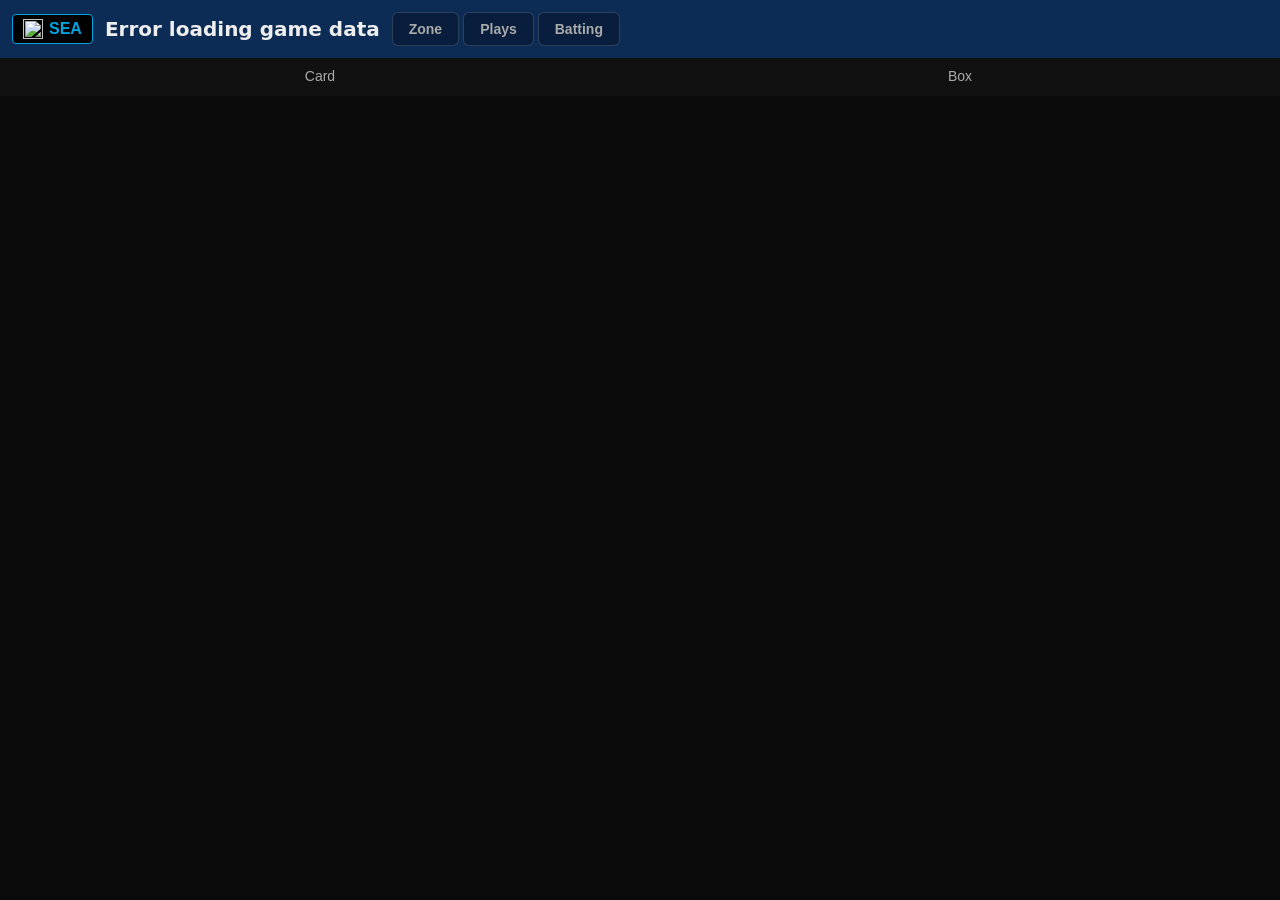
==== index.html @ c6330f79 "Add root index.html redirect to mariners-companion Co-authored-by: Copilot <223556219+Copilot@users." ====
<!doctype html>
<html lang="en">
<head>
  <meta charset="utf-8">
  <meta http-equiv="refresh" content="0;url=mariners-companion/">
  <link rel="canonical" href="mariners-companion/">
  <title>Baseball Companion</title>
</head>
<body>
  <p>Redirecting to <a href="mariners-companion/">Baseball Companion</a>...</p>
</body>
</html>
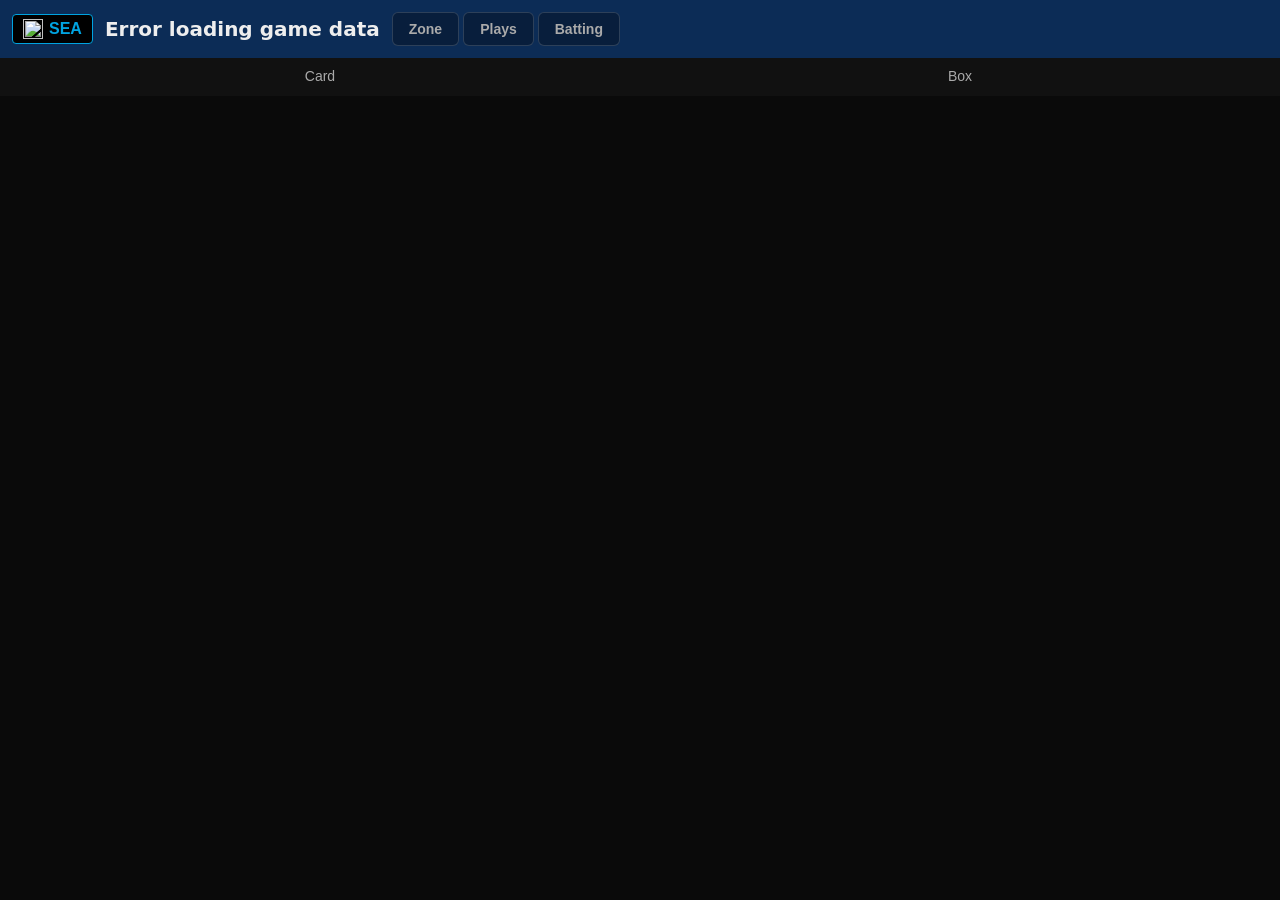
==== commit 51fa6176: "Move web app files to repo root for clean URL Serves the app directly at baseball-companion.com inst" ====
--- a/index.html
+++ b/index.html
@@ -2,11 +2,69 @@
 <html lang="en">
 <head>
   <meta charset="utf-8">
-  <meta http-equiv="refresh" content="0;url=mariners-companion/">
-  <link rel="canonical" href="mariners-companion/">
-  <title>Baseball Companion</title>
+  <meta name="viewport" content="width=device-width,initial-scale=1">
+  <title>MLB Companion</title>
+  <link rel="stylesheet" href="styles.css">
 </head>
 <body>
-  <p>Redirecting to <a href="mariners-companion/">Baseball Companion</a>...</p>
+  <header id="scorebar">
+    <div id="teamPicker">
+      <button id="teamBtn"></button>
+      <div id="teamList" class="team-list"></div>
+    </div>
+    <span id="scoreText">Loading...</span>
+    <span id="liveInfo"></span>
+    <div id="bannerActions">
+      <button id="zoneBtn" class="banner-btn" title="Strike Zone">Zone</button>
+      <button id="playsBtn" class="banner-btn" title="Plays">Plays</button>
+      <button id="statsBtn" class="banner-btn" title="Team Stats">Batting</button>
+    </div>
+  </header>
+  <nav>
+    <button data-tab="scorecard">Card</button>
+    <button data-tab="box">Box</button>
+  </nav>
+  <main id="content"></main>
+  <footer id="atbat"></footer>
+  <div id="leagueScores" class="league-scores"></div>
+  <div id="divStandings" class="div-standings"></div>
+  <div id="szModal" class="sz-modal">
+    <div class="sz-modal-content">
+      <span id="szClose" class="sz-modal-close">&times;</span>
+      <div id="szModalBody"></div>
+    </div>
+  </div>
+  <div id="zoneModal" class="sz-modal">
+    <div class="sz-modal-content sz-modal-wide">
+      <span id="zoneClose" class="sz-modal-close">&times;</span>
+      <div id="zoneModalBody"></div>
+    </div>
+  </div>
+  <div id="playsModal" class="sz-modal">
+    <div class="sz-modal-content sz-modal-wide">
+      <span id="playsClose" class="sz-modal-close">&times;</span>
+      <div id="playsModalBody"></div>
+    </div>
+  </div>
+  <div id="teamStatsModal" class="sz-modal">
+    <div class="sz-modal-content">
+      <span id="tsClose" class="sz-modal-close">&times;</span>
+      <div id="tsModalBody"></div>
+    </div>
+  </div>
+  <div id="standingsModal" class="sz-modal">
+    <div class="sz-modal-content sz-modal-wide">
+      <span id="standingsClose" class="sz-modal-close">&times;</span>
+      <div id="standingsModalBody"></div>
+    </div>
+  </div>
+  <div id="playerModal" class="sz-modal">
+    <div class="sz-modal-content">
+      <span id="playerClose" class="sz-modal-close">&times;</span>
+      <div id="playerModalBody"></div>
+    </div>
+  </div>
+
+  <script src="app.js"></script>
 </body>
-</html>
+</html>
--- a/styles.css
+++ b/styles.css
@@ -0,0 +1,241 @@
+:root { --primary:#0C2C56; --accent:#00A3E0; }
+html, body { margin:0; height:100%; overflow:hidden; }
+body { font-family: system-ui, sans-serif; background:#0a0a0a; color:#eee; display:flex; flex-direction:column; }
+#scorebar { background:var(--primary); padding:12px; z-index:10; display:flex; align-items:center; gap:12px; flex-shrink:0; top:0; font-size:20px; font-weight:700; }
+nav { display:flex; background:#111; flex-shrink:0; z-index:9; }
+#content { flex:1; overflow-y:auto; overflow-x:auto; -webkit-overflow-scrolling:touch; }
+#atbat { background:#111; border-top:1px solid #222; padding:12px; z-index:10; display:flex; align-items:flex-start; gap:14px; flex-shrink:0; }
+#atbat:empty { display:none; }
+.league-scores { flex-shrink:0; }
+.div-standings { flex-shrink:0; }
+#teamPicker { position:relative; }
+#teamBtn { background:#000; color:var(--accent); border:1px solid var(--accent); border-radius:4px; padding:4px 10px; font-size:16px; font-weight:700; cursor:pointer; display:flex; align-items:center; gap:6px; }
+.team-logo { width:20px; height:20px; object-fit:contain; }
+.team-list { display:none; position:absolute; top:100%; left:0; background:#111; border:1px solid #333; border-radius:6px; max-height:320px; overflow-y:auto; z-index:20; width:140px; margin-top:4px; }
+.team-list.open { display:block; }
+.team-item { display:flex; align-items:center; gap:8px; padding:6px 10px; cursor:pointer; font-size:14px; font-weight:600; }
+.team-item:hover { background:var(--primary); color:var(--accent); }
+#scoreText { flex:0; white-space:nowrap; }
+.div-standings { display:flex; align-items:center; justify-content:center; gap:12px; padding:10px 12px; background:#0a0a0a; border-top:1px solid #1a1a1a; }
+.div-standings:empty { display:none; }
+.ds-team { display:flex; flex-direction:column; align-items:center; gap:4px; min-width:50px; }
+.ds-flag { width:28px; height:28px; object-fit:contain; opacity:.5; transition:opacity .2s, transform .2s; }
+.ds-flag.ds-selected { opacity:1; transform:scale(1.15); filter:drop-shadow(0 0 4px var(--accent)); }
+.ds-rank { font-size:10px; color:#666; font-weight:600; }
+.ds-record { font-size:10px; color:#888; }
+.opp-link { cursor:pointer; text-decoration:underline dotted rgba(255,255,255,.3); text-underline-offset:3px; transition:color .2s, text-decoration-color .2s; }
+.opp-link:hover { color:var(--accent); text-decoration-color:var(--accent); }
+#bannerActions { display:flex; align-items:center; gap:4px; }
+.banner-btn { background:rgba(0,0,0,.3); border:1px solid rgba(255,255,255,.15); color:#aaa; font-size:14px; font-weight:600; padding:8px 16px; border-radius:6px; cursor:pointer; transition:all .2s; }
+.banner-btn:hover { color:#fff; border-color:var(--accent); background:rgba(0,163,224,.15); }
+#liveInfo { display:flex; align-items:center; justify-content:center; gap:10px; font-size:14px; white-space:nowrap; flex:1; }
+#liveInfo:empty { display:none; }
+.mc-sep { color:rgba(255,255,255,.15); font-size:16px; user-select:none; }
+.mc-player { font-weight:600; font-size:14px; }
+.mc-count { font-family:'Courier New',monospace; font-weight:700; font-size:16px; letter-spacing:1px; color:var(--accent); }
+.mc-outs { font-size:12px; letter-spacing:2px; color:var(--accent); }
+.li-bases { vertical-align:middle; margin:0 2px; }
+.mc-inning { font-size:12px; opacity:.7; font-weight:500; }
+
+.li-challenges { font-size:10px; color:#aaa; margin-left:8px; background:rgba(0,0,0,.4); padding:2px 6px; border-radius:4px; }
+
+/* League scores footer */
+.league-scores { display:flex; gap:8px; padding:10px 12px; background:#0a0a0a; border-top:1px solid #1a1a1a; overflow-x:auto; -webkit-overflow-scrolling:touch; scrollbar-width:thin; scrollbar-color:#333 transparent; }
+.league-scores:empty { display:none; }
+.ls-game { display:flex; align-items:center; gap:8px; background:#151515; border:1px solid #222; border-radius:8px; padding:8px 12px; cursor:pointer; flex-shrink:0; min-width:130px; transition:border-color .2s, background .2s; }
+.ls-game:hover { border-color:var(--accent); background:#1a1a1a; }
+.ls-game.ls-live { border-color:#2a5a2a; }
+.ls-teams { display:flex; flex-direction:column; gap:2px; font-size:12px; font-weight:600; flex:1; }
+.ls-team { display:flex; align-items:center; gap:5px; white-space:nowrap; }
+.ls-logo { width:14px; height:14px; object-fit:contain; }
+.ls-scores { display:flex; flex-direction:column; gap:2px; align-items:flex-end; font-size:13px; font-weight:700; min-width:18px; }
+.ls-score { text-align:right; }
+.ls-status { font-size:10px; color:#888; text-align:center; letter-spacing:1px; }
+.sz-svg { width:180px; height:230px; flex-shrink:0; cursor:pointer; }
+.sz-zone { fill:none; stroke:#555; stroke-width:2; }
+.sz-grid { stroke:#333; stroke-width:1; }
+.sz-dot { opacity:.85; stroke:#000; stroke-width:1; }
+.sz-ball { fill:var(--accent); }
+.sz-strike { fill:#ff4444; }
+.sz-foul { fill:#888; }
+.sz-inplay { fill:#00d084; }
+.sz-num { fill:#fff; font-size:13px; font-weight:700; text-anchor:middle; dominant-baseline:middle; pointer-events:none; }
+.sz-list { display:flex; flex-direction:column; gap:3px; overflow-y:auto; max-height:230px; flex:1; font-size:12px; }
+.sz-pitch { display:flex; align-items:center; gap:8px; padding:2px 4px; border-radius:3px; }
+.sz-pnum { width:16px; font-weight:700; text-align:center; }
+.sz-ball .sz-pnum { color:var(--accent); }
+.sz-strike .sz-pnum { color:#ff4444; }
+.sz-foul .sz-pnum { color:#888; }
+.sz-inplay .sz-pnum { color:#00d084; }
+.sz-ptype { width:90px; color:#ccc; }
+.sz-pspeed { width:30px; color:#aaa; text-align:right; }
+.sz-presult { color:#777; flex:1; }
+.sz-modal { display:none; position:fixed; z-index:100; left:0; top:0; width:100%; height:100%; background:rgba(0,0,0,.9); align-items:center; justify-content:center; }
+.sz-modal-content { background:#111; border-radius:12px; border:1px solid #333; padding:20px; width:90%; max-width:500px; max-height:90vh; overflow-y:auto; position:relative; }
+.sz-modal-wide { max-width:600px; }
+.sz-modal-close { position:absolute; top:10px; right:16px; font-size:28px; cursor:pointer; color:#888; z-index:1; }
+.sz-modal-close:hover { color:#fff; }
+#szModalBody { display:flex; flex-direction:column; align-items:center; gap:12px; }
+#szModalBody .sz-svg.sz-full { width:100%; max-width:400px; height:auto; }
+#szModalBody .sz-list { max-height:none; width:100%; }
+.zone-tab { display:flex; flex-direction:column; align-items:center; padding:16px; gap:12px; }
+.zone-tab-header { font-size:16px; font-weight:700; color:#fff; text-align:center; }
+.zone-tab-header .zone-count { color:#aaa; font-weight:400; margin-left:8px; }
+.zone-tab-body { display:flex; flex-direction:column; align-items:center; gap:16px; width:100%; max-width:500px; }
+.zone-tab-body .sz-svg { width:100%; max-width:400px; height:auto; }
+.zone-tab-body .sz-list { max-height:none; width:100%; }
+.zone-side { font-size:12px; font-weight:400; color:var(--accent); background:rgba(0,0,0,.3); padding:1px 6px; border-radius:3px; vertical-align:middle; }
+.zone-plate-wrapper { display:flex; align-items:center; justify-content:center; gap:4px; width:100%; }
+.batter-indicator { display:flex; align-items:center; justify-content:center; width:100px; flex-shrink:0; }
+.batter-silhouette { width:90px; height:300px; color:rgba(255,255,255,.4); }
+.zone-plate-wrapper .sz-svg { flex:1; max-width:400px; }
+.zone-tab-empty { text-align:center; color:#666; padding:40px; font-size:16px; }
+nav button { flex:1; padding:10px; background:#111; color:#aaa; border:none; border-bottom:2px solid transparent; font-size:14px; }
+nav button:hover { color:#fff; }
+nav button.active { color:var(--accent); border-bottom:2px solid var(--accent); }
+table { width:100%; border-collapse:separate; border-spacing:0; margin:16px 0; }
+th, td { padding:8px; text-align:center; border-bottom:1px solid #222; font-size:14px; }
+td:first-child, th:first-child { position:sticky; left:0; z-index:2; background:#0a0a0a; text-align:left; }
+th:first-child { background:var(--primary); }
+.group-row th:first-child { background:var(--primary); }
+.p-num { display:inline-block; min-width:20px; margin-right:5px; font-size:10px; color:#999; text-align:right; }
+.p-pos { font-size:10px; color:#888; margin-left:4px; }
+th { color:var(--accent); cursor:pointer; user-select:none; }
+th:hover { background:color-mix(in srgb, var(--primary), #fff 20%); }
+.group-row th { font-size:11px; text-transform:uppercase; letter-spacing:1px; color:#888; border-bottom:2px solid var(--accent); cursor:default; padding:4px 8px; text-align:center; }
+.group-row th:hover { background:transparent; }
+.divider { border-left:2px solid var(--accent) !important; }
+.my-team { background:var(--primary); }
+.my-team td:first-child, .my-team th:first-child { background:var(--primary); }
+.team-totals { border-top:2px solid var(--accent); font-weight:700; }
+.ts-btn { background:var(--primary); color:#eee; border:1px solid var(--accent); border-radius:6px; padding:8px 20px; cursor:pointer; font-size:13px; }
+.ts-btn:hover { background:var(--accent); color:#000; }
+.ts-cards { display:flex; gap:20px; flex-wrap:wrap; }
+.ts-card { flex:1; min-width:280px; background:#1a1a1a; border:1px solid #333; border-radius:10px; padding:20px 24px; }
+.ts-card-title { font-size:18px; font-weight:700; color:var(--accent); text-transform:uppercase; letter-spacing:1px; margin-bottom:14px; border-bottom:1px solid #333; padding-bottom:10px; }
+.ts-line { display:flex; justify-content:space-between; padding:8px 0; font-size:16px; border-bottom:1px solid #222; }
+.ts-label { color:#888; font-weight:600; }
+.ts-val { color:#ddd; }
+.timeline { padding:12px; }
+.play { margin:8px 0; padding:10px; border-radius:6px; }
+.my-play { background:var(--primary); border-left:4px solid var(--accent); }
+.opp-play { color:#666; font-size:13px; background:#1a1a1a; }
+.play .inning { font-size:12px; opacity:.7; }
+.play .desc { margin:4px 0; }
+.play .meta { font-size:12px; opacity:.8; }
+.tl-filter { display:flex; gap:8px; padding:10px 12px 0; }
+.tl-btn { background:#1a1a1a; color:#888; border:1px solid #333; border-radius:4px; padding:6px 14px; font-size:13px; cursor:pointer; }
+.tl-btn.active { background:var(--primary); color:var(--accent); border-color:var(--accent); }
+.tl-inning-header { padding:10px 12px 4px; font-size:13px; font-weight:700; color:var(--accent); border-bottom:1px solid #222; margin-top:8px; }
+.play { display:flex; gap:8px; }
+.tl-half { font-size:12px; opacity:.6; min-width:16px; padding-top:2px; }
+.tl-body { flex:1; }
+.tl-headline { font-size:14px; font-weight:600; }
+.tl-detail { font-size:12px; color:#999; margin:2px 0; line-height:1.4; }
+.opp-play .tl-headline { color:#888; font-weight:400; }
+
+/* Active batter/pitcher highlight */
+.active-player { background:rgba(0,163,224,.12) !important; }
+.active-player td:first-child, .active-player .sc-name { border-left:3px solid var(--accent); }
+.play.challenge-play { background:#1a1500; border-left:4px solid #e8a317; }
+.play.challenge-play .tl-headline { color:#e8a317; }
+.play.abs-challenge-play { background:#1a0025; border-left:4px solid #a855f7; }
+.play.abs-challenge-play .tl-headline { color:#a855f7; }
+.ch-badge { font-size:10px; font-weight:700; padding:2px 6px; border-radius:3px; margin-left:6px; vertical-align:middle; }
+.ch-badge-review { background:rgba(232,163,23,.2); color:#e8a317; }
+.ch-badge-abs { background:rgba(168,85,247,.2); color:#a855f7; }
+.ts-sub { font-size:13px; font-weight:600; color:#999; text-transform:uppercase; letter-spacing:.5px; margin-bottom:4px; }
+.ch-season-summary { display:flex; justify-content:space-between; align-items:center; padding:8px 14px; background:#111; border-radius:8px; margin-bottom:10px; font-size:13px; color:#ccc; }
+.ch-sep { color:#666; font-size:11px; text-transform:uppercase; letter-spacing:1px; }
+.player-header { font-size:20px; font-weight:700; margin-bottom:16px; padding-bottom:10px; border-bottom:2px solid var(--accent); }
+.player-header .p-num { margin-right:6px; }
+.player-header .p-pos { font-size:14px; color:#999; }
+
+/* Standings modal */
+.standings-division { margin-bottom:16px; }
+.standings-division-title { font-size:14px; font-weight:700; color:var(--accent); text-transform:uppercase; letter-spacing:1px; padding:6px 0; border-bottom:1px solid #333; margin-bottom:4px; }
+.standings-table { width:100%; border-collapse:collapse; font-size:13px; margin-bottom:8px; }
+.standings-table th { text-align:left; color:#888; font-size:11px; padding:4px 6px; border-bottom:1px solid #333; }
+.standings-table th:not(:first-child) { text-align:center; }
+.standings-table td { padding:5px 6px; border-bottom:1px solid #1a1a1a; }
+.standings-table td:not(:first-child) { text-align:center; }
+.standings-table .st-my-team { background:var(--primary); }
+.standings-table .st-team-cell { display:flex; align-items:center; gap:6px; }
+.standings-table .st-logo { width:18px; height:18px; object-fit:contain; }
+
+.high-pc { color:#ff6464; }
+.preview { padding:24px; text-align:center; }
+.matchup-header { font-size:22px; font-weight:700; margin-bottom:8px; }
+.vs { color:var(--accent); margin:0 8px; font-size:16px; }
+.records { color:#888; font-size:14px; margin-bottom:24px; }
+.probable-pitchers { margin:16px auto; max-width:300px; }
+.probable-pitchers h3 { color:var(--accent); font-size:14px; margin-bottom:10px; }
+.pp { padding:8px 12px; border-radius:6px; margin:6px 0; font-size:15px; }
+.pp-link { cursor:pointer; transition:background .2s; }
+.pp-link:hover { filter:brightness(1.3); }
+.venue-name { margin-top:24px; color:#eee; font-size:17px; font-weight:600; }
+.venue-location { margin-top:4px; color:#999; font-size:13px; }
+.scorecard { overflow-x:auto; padding:4px; padding-left:0; background:rgba(0,0,0,.75); border-radius:8px; }
+.sc-table { width:100%; border-collapse:separate; border-spacing:0; font-size:14px; margin:0; }
+.sc-table th, .sc-table td { border:1px solid #333; padding:5px 5px; text-align:center; vertical-align:middle; }
+.sc-table thead th { background:var(--primary); color:#eee; font-size:12px; font-weight:600; }
+.sc-table thead th:first-child { position:sticky; left:0; z-index:3; padding-left:9px; box-shadow:-20px 0 0 0 var(--primary); }
+.sc-name { text-align:left !important; white-space:nowrap; width:110px; min-width:110px; font-size:11px; color:#fff; background:#0a0a0a; position:sticky; left:0; z-index:2; padding-left:9px !important; box-shadow:-20px 0 0 0 #0a0a0a; }
+.sc-num { display:inline-block; min-width:20px; margin-right:5px; font-size:10px; color:#999; text-align:right; }
+.sc-pos-tag { font-size:10px; color:#888; margin-left:4px; }
+.sc-inn { min-width:32px; }
+.sc-cell { min-width:58px; width:58px; height:58px; font-size:14px; font-weight:600; background:rgba(0,0,0,.5); padding:4px 5px !important; position:relative; }
+.sc-ab { display:flex; flex-direction:row; align-items:center; justify-content:space-between; gap:4px; padding:3px 4px; }
+.sc-clickable { cursor:pointer; border-radius:4px; transition:background .15s; }
+.sc-clickable:hover { background:rgba(255,255,255,.08); }
+.sc-diamond { display:block; flex-shrink:0; }
+.sc-count { font-size:11px; color:#888; font-weight:400; }
+.sc-live-count { color:var(--accent); font-weight:700; font-size:14px; }
+.sc-hit { color:#00d084; font-size:14px; }
+.sc-ob { color:#4db8ff; font-size:14px; }
+.sc-out { color:#e05555; font-size:14px; }
+.sc-stat { color:#ddd; font-size:14px; }
+.sc-sub .sc-name { padding-left:10px; font-size:11px; color:#bbb; font-style:italic; }
+.sc-sub td { border-top:1px dashed #444; }
+.box-sub td { border-top:1px dashed #444; }
+.box-sub td:first-child { padding-left:20px; font-size:12px; color:#bbb; font-style:italic; }
+.ab-event { display:flex; align-items:flex-start; gap:10px; padding:10px 0; border-bottom:1px solid #222; }
+.ab-event:last-child { border-bottom:none; }
+.ab-icon { font-size:18px; flex-shrink:0; width:24px; text-align:center; }
+.ab-event-body { display:flex; flex-direction:column; gap:3px; }
+.ab-text { color:#ddd; font-size:15px; font-weight:600; }
+.ab-detail { color:#888; font-size:13px; }
+.ab-desc { color:#aaa; font-size:13px; font-style:italic; margin-top:2px; }
+.sc-runs { border-top:2px solid var(--accent); }
+.sc-runs .sc-name { font-weight:700; color:var(--accent); }
+.sc-run-cell { color:var(--accent); font-weight:700; }
+
+/* Mobile responsive */
+@media (max-width: 600px) {
+  #scorebar { flex-wrap:wrap; padding:8px 12px; gap:4px 8px; font-size:16px; }
+  #teamPicker { order:1; }
+  #teamBtn { font-size:14px; padding:3px 8px; }
+  #scoreText { order:2; flex:1; font-size:15px; min-width:0; }
+  #liveInfo { order:3; width:100%; justify-content:center; flex:unset; font-size:13px; gap:8px; }
+  .mc-player { font-size:13px; }
+  .mc-count { font-size:14px; }
+  #bannerActions { order:4; width:100%; justify-content:center; gap:6px; }
+  .banner-btn { font-size:12px; padding:6px 10px; flex:1; text-align:center; }
+  .ds-flag { width:22px; height:22px; }
+  .ds-record { font-size:9px; }
+  nav button { padding:8px; font-size:13px; }
+  th, td { padding:6px 4px; font-size:12px; white-space:nowrap; }
+  .sc-table th, .sc-table td { padding:3px 3px; font-size:11px; }
+  .sc-name { width:80px; min-width:80px; font-size:9px; }
+  .sc-cell { min-width:42px; width:42px; height:42px; font-size:11px; }
+  .sz-modal-content { width:95%; padding:14px; }
+  .zone-plate-wrapper { gap:2px; }
+  .batter-indicator { width:36px; }
+  .batter-silhouette { width:32px; height:120px; }
+  .ts-cards { flex-direction:column; }
+  .ts-card { min-width:unset; }
+  .preview { padding:16px; }
+  .matchup-header { font-size:18px; }
+  .venue-name { font-size:15px; margin-top:16px; }
+  .venue-location { font-size:12px; }
+}
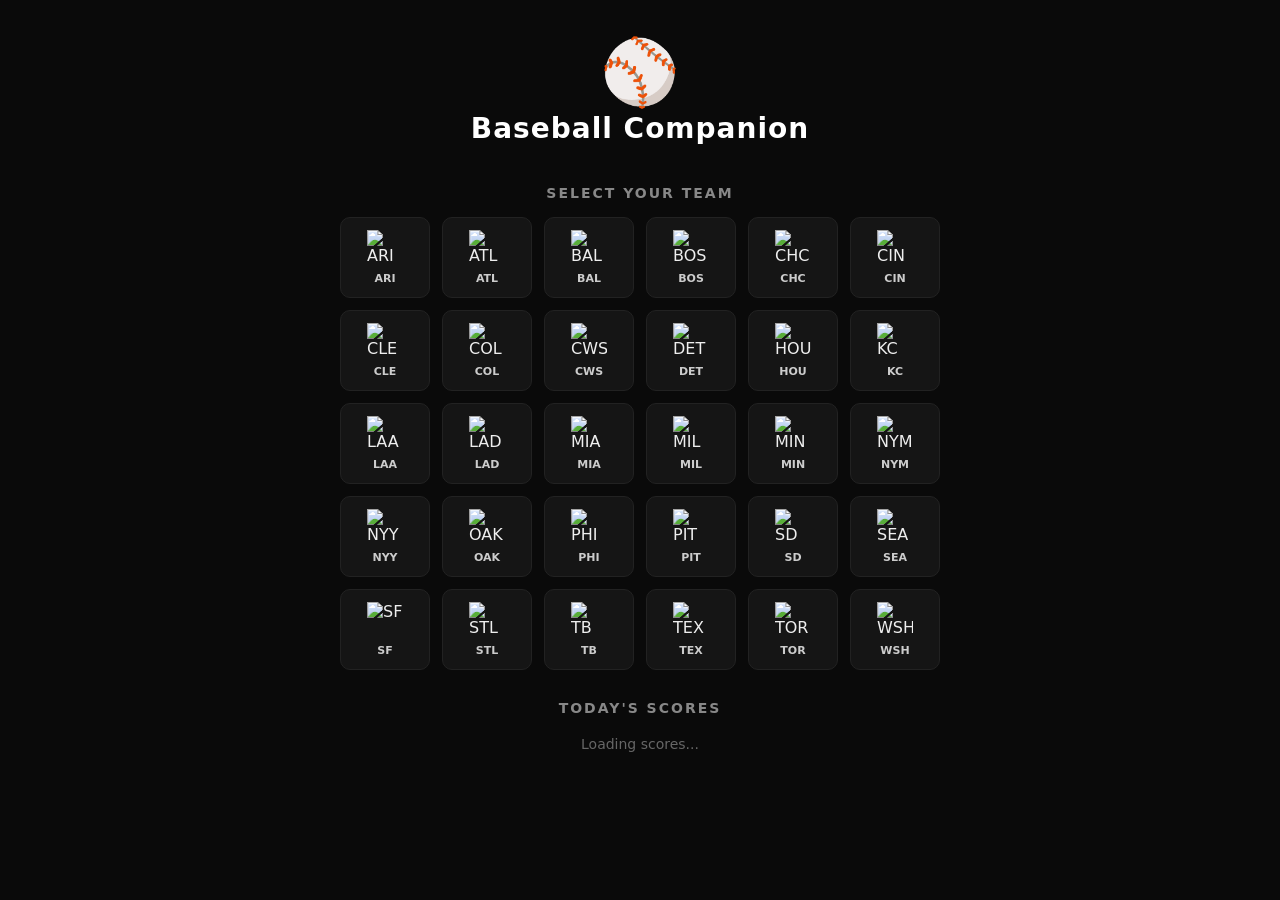
==== commit b525df24: "Add home page with team grid, today's scores, and auto-transition - New full-screen home page shown " ====
--- a/index.html
+++ b/index.html
@@ -7,11 +7,23 @@
   <link rel="stylesheet" href="styles.css">
 </head>
 <body>
+  <div id="homePage">
+    <div class="home-header">
+      <div class="home-logo">⚾</div>
+      <h1 class="home-title">Baseball Companion</h1>
+    </div>
+    <div class="home-teams">
+      <h2 class="home-section-title">Select Your Team</h2>
+      <div id="homeTeamGrid" class="home-team-grid"></div>
+    </div>
+    <div class="home-scores">
+      <h2 class="home-section-title">Today's Scores</h2>
+      <div id="homeScoresList" class="home-scores-list"></div>
+    </div>
+  </div>
+
   <header id="scorebar">
-    <div id="teamPicker">
-      <button id="teamBtn"></button>
-      <div id="teamList" class="team-list"></div>
-    </div>
+    <button id="homeBtn" class="home-btn" title="Home">🏠</button>
     <span id="scoreText">Loading...</span>
     <span id="liveInfo"></span>
     <div id="bannerActions">
--- a/styles.css
+++ b/styles.css
@@ -1,3 +1,34 @@
+/* Home page */
+#homePage { display:flex; flex-direction:column; min-height:100vh; background:#0a0a0a; overflow-y:auto; }
+body:not(.home-visible) #homePage { display:none !important; }
+body.home-visible #scorebar,
+body.home-visible nav,
+body.home-visible #content,
+body.home-visible #atbat,
+body.home-visible #leagueScores,
+body.home-visible #divStandings { display:none !important; }
+body.home-visible { overflow:auto; }
+#homePage.fade-out { opacity:0; transition:opacity .3s ease; }
+
+.home-header { text-align:center; padding:40px 20px 20px; }
+.home-logo { font-size:64px; line-height:1; }
+.home-title { font-size:28px; font-weight:700; color:#fff; margin:8px 0 0; letter-spacing:1px; }
+
+.home-teams { padding:20px; }
+.home-section-title { font-size:14px; font-weight:600; color:#888; text-transform:uppercase; letter-spacing:2px; margin:0 0 16px; text-align:center; }
+.home-team-grid { display:grid; grid-template-columns:repeat(auto-fill, minmax(80px, 1fr)); gap:12px; max-width:600px; margin:0 auto; }
+.home-team-tile { display:flex; flex-direction:column; align-items:center; gap:6px; padding:12px 4px; border-radius:10px; background:#151515; border:1px solid #222; cursor:pointer; transition:all .2s; }
+.home-team-tile:hover { border-color:var(--accent); background:#1a1a1a; transform:scale(1.05); }
+.home-team-tile img { width:36px; height:36px; object-fit:contain; }
+.home-team-tile span { font-size:11px; font-weight:700; color:#ccc; }
+
+.home-scores { padding:10px 20px 30px; }
+.home-scores-list { display:flex; gap:8px; overflow-x:auto; padding:4px 0; -webkit-overflow-scrolling:touch; scrollbar-width:thin; scrollbar-color:#333 transparent; }
+.home-scores-list:empty::after { content:'Loading scores...'; color:#666; font-size:14px; display:block; text-align:center; width:100%; }
+
+.home-btn { background:none; border:none; font-size:20px; cursor:pointer; padding:4px 8px; border-radius:4px; transition:background .2s; line-height:1; }
+.home-btn:hover { background:rgba(255,255,255,.1); }
+
 :root { --primary:#0C2C56; --accent:#00A3E0; }
 html, body { margin:0; height:100%; overflow:hidden; }
 body { font-family: system-ui, sans-serif; background:#0a0a0a; color:#eee; display:flex; flex-direction:column; }
@@ -8,13 +39,7 @@
 #atbat:empty { display:none; }
 .league-scores { flex-shrink:0; }
 .div-standings { flex-shrink:0; }
-#teamPicker { position:relative; }
-#teamBtn { background:#000; color:var(--accent); border:1px solid var(--accent); border-radius:4px; padding:4px 10px; font-size:16px; font-weight:700; cursor:pointer; display:flex; align-items:center; gap:6px; }
-.team-logo { width:20px; height:20px; object-fit:contain; }
-.team-list { display:none; position:absolute; top:100%; left:0; background:#111; border:1px solid #333; border-radius:6px; max-height:320px; overflow-y:auto; z-index:20; width:140px; margin-top:4px; }
-.team-list.open { display:block; }
-.team-item { display:flex; align-items:center; gap:8px; padding:6px 10px; cursor:pointer; font-size:14px; font-weight:600; }
-.team-item:hover { background:var(--primary); color:var(--accent); }
+
 #scoreText { flex:0; white-space:nowrap; }
 .div-standings { display:flex; align-items:center; justify-content:center; gap:12px; padding:10px 12px; background:#0a0a0a; border-top:1px solid #1a1a1a; }
 .div-standings:empty { display:none; }
@@ -213,8 +238,7 @@
 /* Mobile responsive */
 @media (max-width: 600px) {
   #scorebar { flex-wrap:wrap; padding:8px 12px; gap:4px 8px; font-size:16px; }
-  #teamPicker { order:1; }
-  #teamBtn { font-size:14px; padding:3px 8px; }
+  .home-btn { order:1; font-size:18px; }
   #scoreText { order:2; flex:1; font-size:15px; min-width:0; }
   #liveInfo { order:3; width:100%; justify-content:center; flex:unset; font-size:13px; gap:8px; }
   .mc-player { font-size:13px; }
